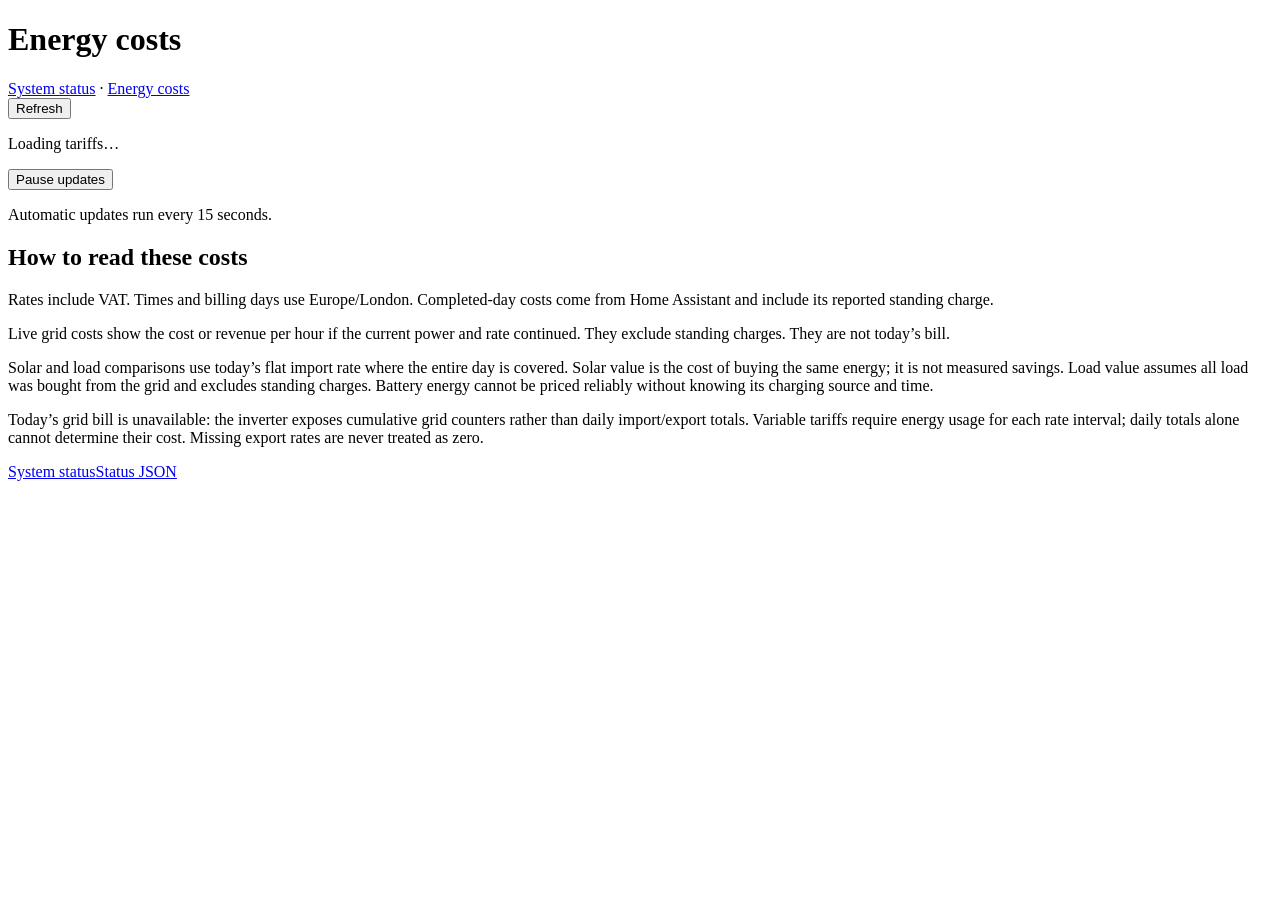
==== crates/sigen-server/static/energy.html @ ed1ba674 "feat(energy): add Home Assistant tariffs and energy costs page" ====
<!doctype html>
<html lang="en"><head><meta charset="utf-8"><meta name="viewport" content="width=device-width,initial-scale=1"><meta name="color-scheme" content="light dark"><title>Energy costs · Sigen</title><link rel="stylesheet" href="/style.css"><script src="/energy.js" defer></script></head>
<body class="energy-page"><div class="solar-sky" aria-hidden="true"></div><main>
<header><div><h1>Energy costs</h1><nav aria-label="Main navigation"><a href="/">System status</a> · <a href="/energy" aria-current="page">Energy costs</a></nav></div><button id="refresh" type="button">Refresh</button></header>
<noscript><p>JavaScript is required to display costs. <a href="/api/status">View status JSON</a>.</p></noscript>
<p id="energy-health" role="status">Loading tariffs…</p><p id="energy-error" class="failed" role="alert"></p>
<div class="update-toolbar"><button id="updates-toggle" type="button" aria-describedby="updates-status">Pause updates</button><p id="updates-status" role="status">Automatic updates run every 15 seconds.</p></div>
<div id="energy-meters"></div>
<section class="panel"><h2>How to read these costs</h2><p>Rates include VAT. Times and billing days use Europe/London. Completed-day costs come from Home Assistant and include its reported standing charge.</p><p>Live grid costs show the cost or revenue per hour if the current power and rate continued. They exclude standing charges. They are not today’s bill.</p><p>Solar and load comparisons use today’s flat import rate where the entire day is covered. Solar value is the cost of buying the same energy; it is not measured savings. Load value assumes all load was bought from the grid and excludes standing charges. Battery energy cannot be priced reliably without knowing its charging source and time.</p><p>Today’s grid bill is unavailable: the inverter exposes cumulative grid counters rather than daily import/export totals. Variable tariffs require energy usage for each rate interval; daily totals alone cannot determine their cost. Missing export rates are never treated as zero.</p></section>
<footer><a href="/">System status</a><a href="/api/status">Status JSON</a></footer>
</main></body></html>
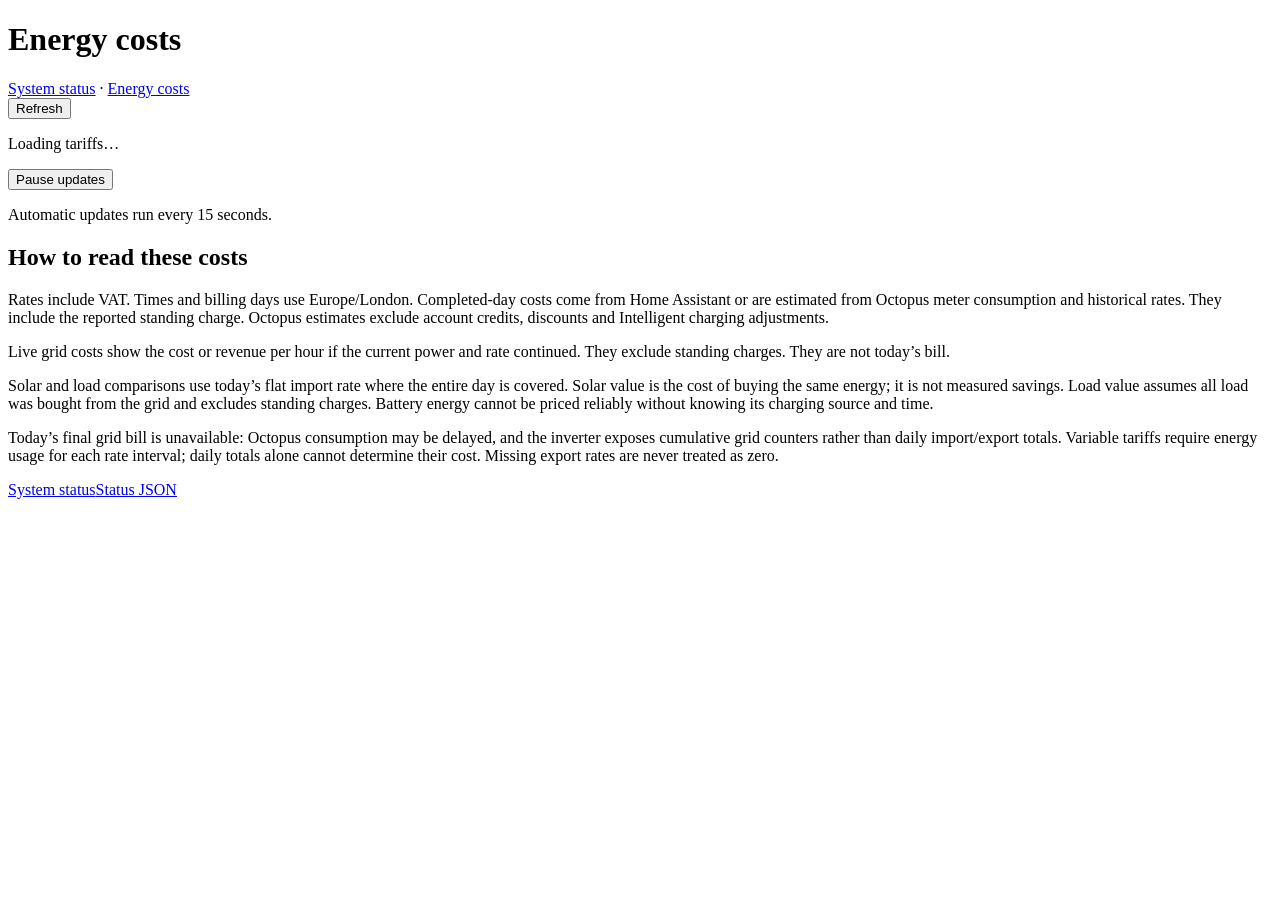
==== commit 52444eb2: "feat(energy): discover Octopus accounts and calculate consumption costs" ====
--- a/crates/sigen-server/static/energy.html
+++ b/crates/sigen-server/static/energy.html
@@ -6,6 +6,6 @@
 <p id="energy-health" role="status">Loading tariffs…</p><p id="energy-error" class="failed" role="alert"></p>
 <div class="update-toolbar"><button id="updates-toggle" type="button" aria-describedby="updates-status">Pause updates</button><p id="updates-status" role="status">Automatic updates run every 15 seconds.</p></div>
 <div id="energy-meters"></div>
-<section class="panel"><h2>How to read these costs</h2><p>Rates include VAT. Times and billing days use Europe/London. Completed-day costs come from Home Assistant and include its reported standing charge.</p><p>Live grid costs show the cost or revenue per hour if the current power and rate continued. They exclude standing charges. They are not today’s bill.</p><p>Solar and load comparisons use today’s flat import rate where the entire day is covered. Solar value is the cost of buying the same energy; it is not measured savings. Load value assumes all load was bought from the grid and excludes standing charges. Battery energy cannot be priced reliably without knowing its charging source and time.</p><p>Today’s grid bill is unavailable: the inverter exposes cumulative grid counters rather than daily import/export totals. Variable tariffs require energy usage for each rate interval; daily totals alone cannot determine their cost. Missing export rates are never treated as zero.</p></section>
+<section class="panel"><h2>How to read these costs</h2><p>Rates include VAT. Times and billing days use Europe/London. Completed-day costs come from Home Assistant or are estimated from Octopus meter consumption and historical rates. They include the reported standing charge. Octopus estimates exclude account credits, discounts and Intelligent charging adjustments.</p><p>Live grid costs show the cost or revenue per hour if the current power and rate continued. They exclude standing charges. They are not today’s bill.</p><p>Solar and load comparisons use today’s flat import rate where the entire day is covered. Solar value is the cost of buying the same energy; it is not measured savings. Load value assumes all load was bought from the grid and excludes standing charges. Battery energy cannot be priced reliably without knowing its charging source and time.</p><p>Today’s final grid bill is unavailable: Octopus consumption may be delayed, and the inverter exposes cumulative grid counters rather than daily import/export totals. Variable tariffs require energy usage for each rate interval; daily totals alone cannot determine their cost. Missing export rates are never treated as zero.</p></section>
 <footer><a href="/">System status</a><a href="/api/status">Status JSON</a></footer>
 </main></body></html>
